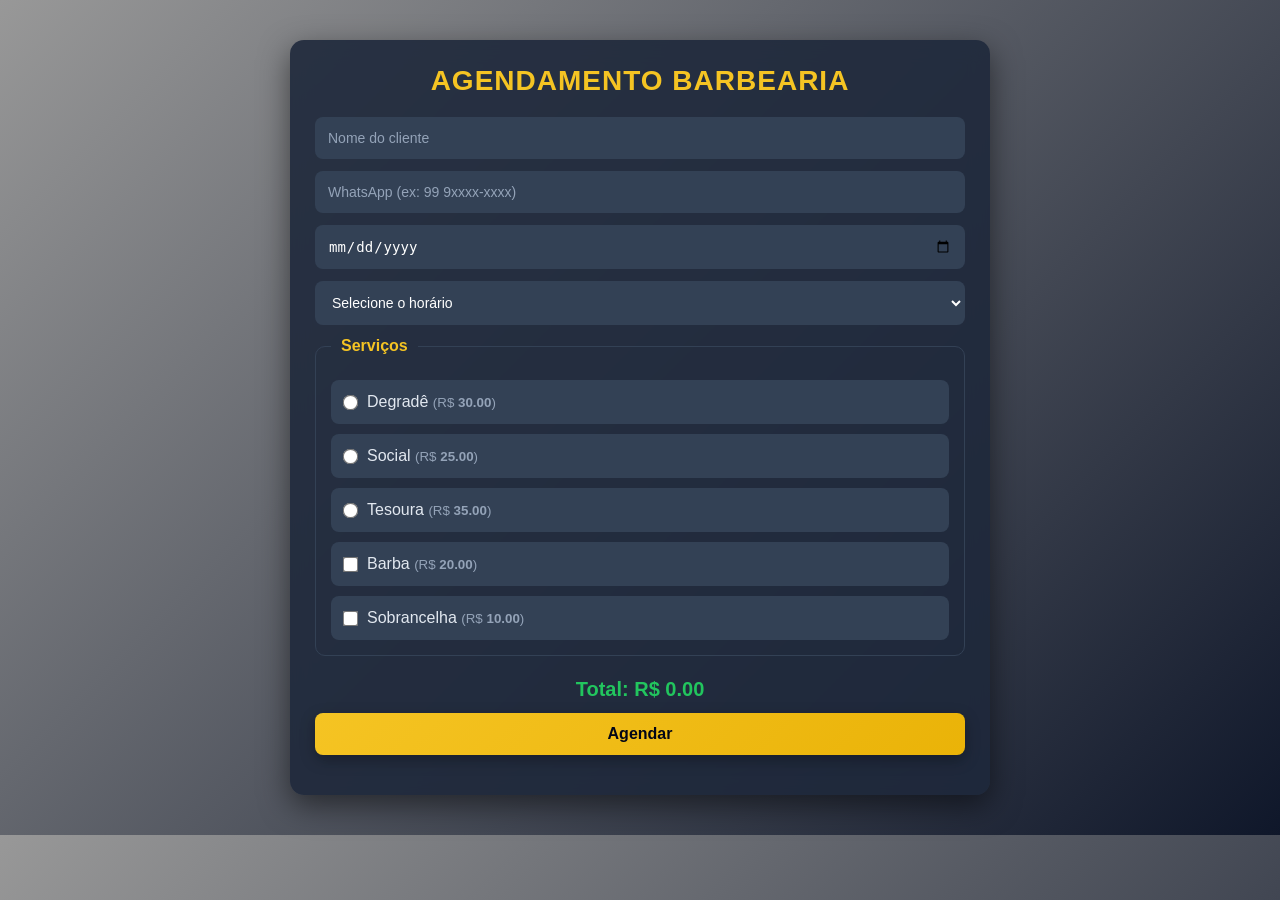
==== index.html @ 2b48092d "Primeira alteração" ====
<!DOCTYPE html>
<html lang="pt-BR">
<head>
  <meta charset="UTF-8">
  <title>Agendamento</title>
  <meta name="viewport" content="width=device-width, initial-scale=1.0">
  <link rel="stylesheet" href="./style.css">
</head>
<body>

<div class="painel">
  <h1>Agendamento Barbearia</h1>

  <!-- AGENDAMENTO -->
  <form id="formAgendamento" class="formulario">

    <input type="text" id="nome" placeholder="Nome do cliente" required>
    <input type="tel" id="telefone" placeholder="WhatsApp (ex: 99 9xxxx-xxxx)" required>

    <input type="date" id="data" required>

    <select id="hora" required>
      <option value="">Selecione o horário</option>
    </select>

    <!-- CORTES DE CABELO-->
    <fieldset class="servicos">
      <legend>Serviços</legend>

      <div class="cortes">
        <label class="opcao-corte">
          <input type="radio" name="corte" value="Degradê">
          <span>Degradê <small>(R$ <b id="precoDegrade"></b>)</small></span>
        </label>

        <label class="opcao-corte">
          <input type="radio" name="corte" value="Social">
          <span>Social <small>(R$ <b id="precoSocial"></b>)</small></span>
        </label>

        <label class="opcao-corte">
          <input type="radio" name="corte" value="Tesoura">
          <span>Tesoura <small>(R$ <b id="precoTesoura"></b>)</small></span>
        </label>
      </div>

      <!--BARBA E SOMBRANCELHA-->
      <div class="extras">
        <label class="opcao-extra">
          <input type="checkbox" id="barba">
          <span>Barba <small>(R$ <b id="precoBarba"></b>)</small></span>
        </label>

        <label class="opcao-extra">
          <input type="checkbox" id="sobrancelha">
          <span>Sobrancelha <small>(R$ <b id="precoSobrancelha"></b>)</small></span>
        </label>
      </div>
    </fieldset>

    <p class="total">Total: R$ <span id="total">0.00</span></p>

    <button type="submit">Agendar</button>

  </form>

  <div id="mensagem" class="mensagem"></div>

  <!-- COMPROVANTE -->
  <div id="comprovante">
  <h3>BARBEARIA</h3>
  <hr>

  <div id="comprovanteConteudo"></div>

  <hr>
  <p style="text-align:center;">Obrigado pela preferência!</p>

  <button onclick="imprimirComprovante()">Imprimir</button>
</div>

<script src="script.js"></script>
</body>
</html>
---- style.css ----
/* RESET */
* {
  margin: 0;
  padding: 0;
  box-sizing: border-box;
}

/* BODY */
body {
  font-family: 'Segoe UI', Arial, sans-serif;
  background: linear-gradient(135deg, #989898, #0f172a);
  color: #e2e8f0;
  padding: 20px;
}

/* TÍTULOS */
h1 {
  text-align: center;
  margin-bottom: 20px;
  color: #f5c423;
  font-size: 28px;
  letter-spacing: 1px;
  text-transform: uppercase;
}

h2 {
  text-align: center;
  margin-bottom: 15px;
  color: #f5c423;
}

/* PAINEL */
.painel {
  max-width: 700px;
  margin: 20px auto;
  background: rgba(30, 41, 59, 0.9);
  backdrop-filter: blur(10px);
  padding: 25px;
  border-radius: 14px;
  box-shadow: 0 10px 30px rgba(0,0,0,0.5);
  transition: 0.3s;
}

.painel:hover {
  transform: translateY(-3px);
}

/* FORMULARIO */
.formulario {
  display: flex;
  flex-direction: column;
  gap: 12px;
}

/* INPUTS */
input, select {
  padding: 12px;
  border-radius: 8px;
  border: 1px solid transparent;
  outline: none;
  background: #334155;
  color: #fff;
  font-size: 14px;
  transition: 0.2s;
}

input:focus, select:focus {
  border: 1px solid #f5c423;
  background: #1e293b;
}

/* PLACEHOLDER */
input::placeholder {
  color: #94a3b8;
}

/* FIELDSET */
fieldset {
  border: 1px solid #334155;
  border-radius: 10px;
  padding: 15px;
}

legend {
  padding: 0 10px;
  color: #f5c423;
  font-weight: bold;
}

/* SERVIÇOS */
.cortes, .extras {
  display: flex;
  flex-direction: column;
  gap: 10px;
  margin-top: 10px;
}

/* OPÇÕES */
.opcao-corte, .opcao-extra {
  display: flex;
  align-items: center;
  gap: 10px;
  background: #334155;
  padding: 12px;
  border-radius: 8px;
  cursor: pointer;
  transition: 0.2s;
  border: 1px solid transparent;
}

.opcao-corte:hover, .opcao-extra:hover {
  background: #475569;
  border: 1px solid #f5c423;
}

/* INPUT RADIO/CHECK */
input[type="radio"],
input[type="checkbox"] {
  transform: scale(1.2);
  cursor: pointer;
}

/* TEXTO PEQUENO */
small {
  color: #94a3b8;
}

/* TOTAL */
.total {
  font-size: 20px;
  text-align: center;
  margin-top: 10px;
  font-weight: bold;
  color: #22c55e;
}

/* BOTÃO */
button {
  padding: 12px;
  border: none;
  border-radius: 8px;
  background: linear-gradient(135deg, #f5c423, #eab308);
  color: #020617;
  font-size: 16px;
  font-weight: bold;
  cursor: pointer;
  transition: 0.3s;
  box-shadow: 0 5px 15px rgba(0,0,0,0.3);
}

button:hover {
  transform: scale(1.05);
  background: linear-gradient(135deg, #eab308, #f5c423);
}

button:active {
  transform: scale(0.98);
}

/* MENSAGEM */
.mensagem {
  text-align: center;
  margin-top: 15px;
  font-weight: bold;
}

/* COMPROVANTE */
.comprovante {
  margin-top: 20px;
  padding: 20px;
  background: #020617;
  border-radius: 10px;
  border: 1px solid #334155;
}

/* GRID ADMIN */
.precos {
  display: grid;
  grid-template-columns: repeat(auto-fit, minmax(150px, 1fr));
  gap: 15px;
}

/* LABEL ADMIN */
.precos label {
  display: flex;
  flex-direction: column;
  font-size: 14px;
  gap: 5px;
}

/* BOTÃO GRID */
.precos button {
  grid-column: 1 / -1;
}

/* AGENDA */
#listaAgendamentos {
  list-style: none;
  margin-top: 10px;
}

/* ITEM AGENDA */
#listaAgendamentos li {
  background: #334155;
  margin-bottom: 10px;
  padding: 12px;
  border-radius: 8px;
  border-left: 4px solid #f5c423;
  transition: 0.2s;
}

#listaAgendamentos li:hover {
  background: #475569;
}

/* RESPONSIVO */
@media (max-width: 600px) {
  .painel {
    padding: 15px;
  }

  h1 {
    font-size: 22px;
  }
}
/* ===== COMPROVANTE ===== */
#comprovante {
  display: none;
  max-width: 400px;
  margin: 30px auto;
  padding: 20px;
  border: 2px dashed #999;
  background: #fff;
  color: #000;
  font-family: monospace;
  text-align: left;
}

#comprovante h3 {
  text-align: center;
  margin-bottom: 10px;
}

#comprovante hr {
  margin: 10px 0;
}

#comprovante p {
  margin: 6px 0;
}

/* ===== IMPRESSÃO ===== */
@media print {
  body * {
    visibility: hidden;
  }

  #comprovante, #comprovante * {
    visibility: visible;
  }

  #comprovante {
    position: absolute;
    top: 0;
    left: 0;
    width: 100%;
  }
}
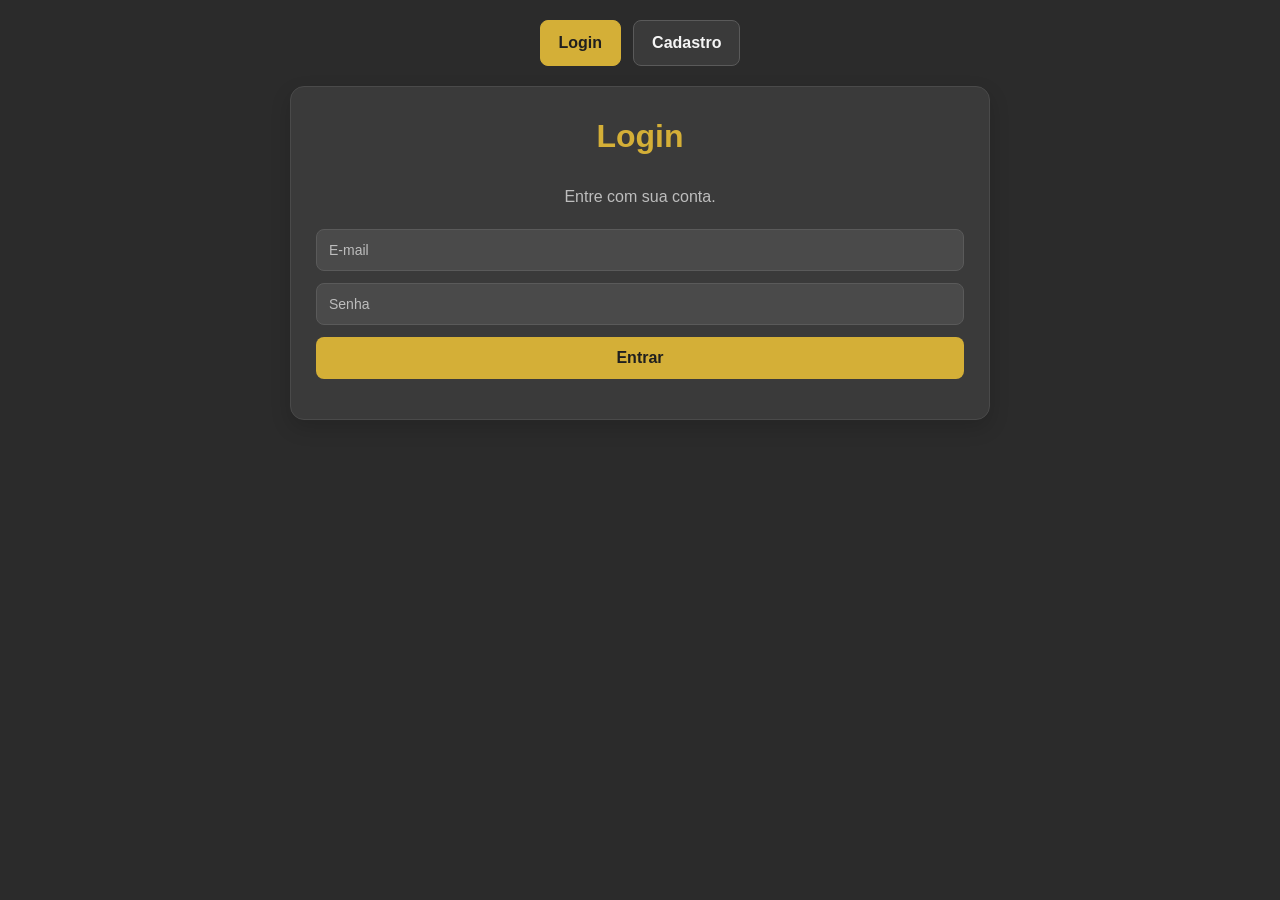
==== commit a54a0873: "Primeiro commit" ====
--- a/index.html
+++ b/index.html
@@ -4,56 +4,61 @@
   <meta charset="UTF-8">
   <title>Agendamento</title>
   <meta name="viewport" content="width=device-width, initial-scale=1.0">
-  <link rel="stylesheet" href="./style.css">
+  <link rel="stylesheet" href="assets/css/style.css">
 </head>
 <body>
 
+<nav class="nav-links">
+  <a href="index.html" class="ativo">Agendamento</a>
+  <a href="pages/perfil.html">Meu Perfil</a>
+  <button type="button" id="btnLogout" class="nav-button">Sair</button>
+</nav>
+
 <div class="painel">
   <h1>Agendamento Barbearia</h1>
+  <p id="usuarioInfo" class="auth-subtitulo"></p>
 
-  <!-- AGENDAMENTO -->
   <form id="formAgendamento" class="formulario">
-
-    <input type="text" id="nome" placeholder="Nome do cliente" required>
-    <input type="tel" id="telefone" placeholder="WhatsApp (ex: 99 9xxxx-xxxx)" required>
-
     <input type="date" id="data" required>
 
     <select id="hora" required>
       <option value="">Selecione o horário</option>
     </select>
 
-    <!-- CORTES DE CABELO-->
     <fieldset class="servicos">
       <legend>Serviços</legend>
 
       <div class="cortes">
-        <label class="opcao-corte">
+        <label class="opcao-servico">
           <input type="radio" name="corte" value="Degradê">
-          <span>Degradê <small>(R$ <b id="precoDegrade"></b>)</small></span>
+          <span class="nome-servico">Degradê</span>
+          <span class="valor-servico">R$ <span id="precoDegrade"></span></span>
         </label>
 
-        <label class="opcao-corte">
+        <label class="opcao-servico">
           <input type="radio" name="corte" value="Social">
-          <span>Social <small>(R$ <b id="precoSocial"></b>)</small></span>
+          <span class="nome-servico">Social</span>
+          <span class="valor-servico">R$ <span id="precoSocial"></span></span>
         </label>
 
-        <label class="opcao-corte">
+        <label class="opcao-servico">
           <input type="radio" name="corte" value="Tesoura">
-          <span>Tesoura <small>(R$ <b id="precoTesoura"></b>)</small></span>
+          <span class="nome-servico">Tesoura</span>
+          <span class="valor-servico">R$ <span id="precoTesoura"></span></span>
         </label>
       </div>
 
-      <!--BARBA E SOMBRANCELHA-->
       <div class="extras">
-        <label class="opcao-extra">
+        <label class="opcao-servico">
           <input type="checkbox" id="barba">
-          <span>Barba <small>(R$ <b id="precoBarba"></b>)</small></span>
+          <span class="nome-servico">Barba</span>
+          <span class="valor-servico">R$ <span id="precoBarba"></span></span>
         </label>
 
-        <label class="opcao-extra">
+        <label class="opcao-servico">
           <input type="checkbox" id="sobrancelha">
-          <span>Sobrancelha <small>(R$ <b id="precoSobrancelha"></b>)</small></span>
+          <span class="nome-servico">Sobrancelha</span>
+          <span class="valor-servico">R$ <span id="precoSobrancelha"></span></span>
         </label>
       </div>
     </fieldset>
@@ -61,24 +66,21 @@
     <p class="total">Total: R$ <span id="total">0.00</span></p>
 
     <button type="submit">Agendar</button>
-
   </form>
 
   <div id="mensagem" class="mensagem"></div>
 
-  <!-- COMPROVANTE -->
   <div id="comprovante">
-  <h3>BARBEARIA</h3>
-  <hr>
-
-  <div id="comprovanteConteudo"></div>
-
-  <hr>
-  <p style="text-align:center;">Obrigado pela preferência!</p>
-
-  <button onclick="imprimirComprovante()">Imprimir</button>
+    <h3>BARBEARIA</h3>
+    <hr>
+    <div id="comprovanteConteudo"></div>
+    <hr>
+    <p style="text-align:center;">Obrigado pela preferência!</p>
+    <button type="button" onclick="imprimirComprovante()">Imprimir</button>
+  </div>
 </div>
 
-<script src="script.js"></script>
+<script src="assets/js/auth.js"></script>
+<script src="assets/js/script.js"></script>
 </body>
 </html>
--- a/assets/css/style.css
+++ b/assets/css/style.css
@@ -0,0 +1,419 @@
+/* =========================
+   RESET
+========================= */
+* {
+  margin: 0;
+  padding: 0;
+  box-sizing: border-box;
+}
+
+/* =========================
+   BODY
+========================= */
+body {
+  font-family: "Segoe UI", Arial, sans-serif;
+  background: #2b2b2b;
+  color: #f5f5f5;
+  padding: 20px;
+  line-height: 1.5;
+}
+
+/* =========================
+   NAVEGAÇÃO
+========================= */
+.nav-links {
+  display: flex;
+  justify-content: center;
+  gap: 12px;
+  margin-bottom: 20px;
+}
+
+.nav-links a {
+  padding: 10px 18px;
+  background: #3a3a3a;
+  color: #f5f5f5;
+  border: 1px solid #5a5a5a;
+  border-radius: 8px;
+  text-decoration: none;
+  font-weight: 600;
+  transition: 0.2s;
+}
+
+.nav-links a:hover {
+  border-color: #d4af37;
+  color: #d4af37;
+}
+
+.nav-links a.ativo {
+  background: #d4af37;
+  color: #1f1f1f;
+  border-color: #d4af37;
+}
+
+.nav-button {
+  width: auto;
+  padding: 10px 18px;
+  background: #3a3a3a;
+  color: #f5f5f5;
+  border: 1px solid #5a5a5a;
+  border-radius: 8px;
+  font-weight: 600;
+}
+
+.nav-button:hover {
+  border-color: #ef4444;
+  background: #4a4a4a;
+  color: #ef4444;
+}
+
+.auth-painel {
+  max-width: 480px;
+}
+
+.auth-subtitulo {
+  text-align: center;
+  margin-bottom: 20px;
+  color: #bdbdbd;
+}
+
+.auth-link {
+  text-align: center;
+  margin-top: 16px;
+}
+
+.auth-link a {
+  color: #d4af37;
+  text-decoration: none;
+  font-weight: 600;
+}
+
+.auth-link a:hover {
+  text-decoration: underline;
+}
+
+input[readonly] {
+  opacity: 0.85;
+  cursor: not-allowed;
+}
+
+/* =========================
+   TITULOS
+========================= */
+h1 {
+  text-align: center;
+  margin-bottom: 25px;
+  color: #d4af37;
+  font-size: 32px;
+  font-weight: 700;
+}
+
+h2 {
+  text-align: center;
+  margin-bottom: 20px;
+  color: #d4af37;
+  font-size: 22px;
+}
+
+h3 {
+  text-align: center;
+}
+
+/* =========================
+   PAINEL
+========================= */
+.painel {
+  max-width: 700px;
+  margin: 20px auto;
+  background: #3a3a3a;
+  border: 1px solid #4a4a4a;
+  border-radius: 14px;
+  padding: 25px;
+  box-shadow: 0 8px 20px rgba(0, 0, 0, 0.15);
+}
+
+/* =========================
+   FORMULÁRIO
+========================= */
+.formulario {
+  display: flex;
+  flex-direction: column;
+  gap: 12px;
+}
+
+/* =========================
+   INPUTS
+========================= */
+input,
+select {
+  width: 100%;
+  padding: 12px;
+  background: #4a4a4a;
+  color: #fff;
+  border: 1px solid #5a5a5a;
+  border-radius: 8px;
+  font-size: 14px;
+  transition: 0.2s;
+}
+
+input:focus,
+select:focus {
+  outline: none;
+  border-color: #d4af37;
+}
+
+input::placeholder {
+  color: #bdbdbd;
+}
+
+/* =========================
+   FIELDSET
+========================= */
+fieldset {
+  border: 1px solid #5a5a5a;
+  border-radius: 10px;
+  padding: 15px;
+}
+
+legend {
+  color: #d4af37;
+  font-weight: 600;
+  padding: 0 8px;
+}
+
+/* =========================
+   SERVIÇOS
+========================= */
+
+.cortes,
+.extras {
+  display: flex;
+  flex-direction: column;
+  gap: 10px;
+}
+
+.extras {
+  margin-top: 15px;
+  padding-top: 15px;
+  border-top: 1px solid #5a5a5a;
+}
+
+.opcao-servico {
+  display: flex;
+  align-items: center;
+  gap: 14px;
+
+  background: #4a4a4a;
+  border: 1px solid #5a5a5a;
+  border-radius: 10px;
+
+  padding: 16px;
+  cursor: pointer;
+  transition: 0.2s;
+}
+
+.opcao-servico:hover {
+  border-color: #d4af37;
+}
+
+.opcao-servico input[type="radio"],
+.opcao-servico input[type="checkbox"] {
+  width: auto;
+  transform: scale(1.15);
+  flex-shrink: 0;
+}
+
+.nome-servico {
+  flex: 1;
+  color: #ffffff;
+  font-size: 16px;
+  font-weight: 500;
+}
+
+.valor-servico {
+  color: #d4af37;
+  font-size: 16px;
+  font-weight: 700;
+}
+
+.opcao-servico:has(input:checked) {
+  border-color: #d4af37;
+  background: rgba(212, 175, 55, 0.12);
+  box-shadow: 0 0 0 1px rgba(212, 175, 55, 0.2);
+}
+
+/* =========================
+   TOTAL
+========================= */
+.total {
+  text-align: center;
+  margin-top: 10px;
+  font-size: 24px;
+  font-weight: bold;
+  color: #4ade80;
+}
+
+/* =========================
+   BOTÕES
+========================= */
+button {
+  width: 100%;
+  padding: 12px;
+  border: none;
+  border-radius: 8px;
+
+  background: #d4af37;
+  color: #1f1f1f;
+
+  font-size: 16px;
+  font-weight: 700;
+  cursor: pointer;
+
+  transition: 0.2s;
+}
+
+button:hover {
+  background: #c19b2c;
+}
+
+button:active {
+  transform: scale(0.98);
+}
+
+/* =========================
+   MENSAGENS
+========================= */
+.mensagem {
+  margin-top: 15px;
+  text-align: center;
+  font-weight: bold;
+}
+
+.mensagem.sucesso {
+  color: #4ade80;
+}
+
+.mensagem.erro {
+  color: #ef4444;
+}
+
+/* =========================
+   ADMIN PREÇOS
+========================= */
+.precos {
+  display: grid;
+  grid-template-columns: repeat(auto-fit, minmax(150px, 1fr));
+  gap: 15px;
+}
+
+.precos label {
+  display: flex;
+  flex-direction: column;
+  gap: 5px;
+}
+
+.precos button {
+  grid-column: 1 / -1;
+}
+
+/* =========================
+   AGENDA
+========================= */
+.lista-admin,
+#listaAgendamentos,
+#listaClientes {
+  list-style: none;
+}
+
+.lista-admin li,
+#listaAgendamentos li,
+#listaClientes li {
+  background: #4a4a4a;
+  border: 1px solid #5a5a5a;
+  border-left: 4px solid #d4af37;
+
+  border-radius: 8px;
+  padding: 14px;
+  margin-bottom: 12px;
+}
+
+.lista-admin li button,
+#listaAgendamentos li button,
+#listaClientes li button {
+  margin-top: 10px;
+}
+
+.btn-perigo {
+  background: #ef4444;
+  color: #fff;
+}
+
+.btn-perigo:hover {
+  background: #dc2626;
+}
+
+/* =========================
+   COMPROVANTE
+========================= */
+#comprovante {
+  display: none;
+  max-width: 400px;
+  margin: 30px auto;
+  padding: 20px;
+
+  background: white;
+  color: black;
+
+  border-radius: 8px;
+  font-family: monospace;
+}
+
+#comprovante h3 {
+  text-align: center;
+  margin-bottom: 10px;
+}
+
+#comprovante hr {
+  margin: 10px 0;
+}
+
+#comprovante p {
+  margin: 5px 0;
+}
+
+/* =========================
+   RESPONSIVO
+========================= */
+@media (max-width: 600px) {
+  .painel {
+    padding: 18px;
+  }
+
+  h1 {
+    font-size: 26px;
+  }
+
+  .opcao-servico {
+    padding: 14px;
+  }
+}
+
+/* =========================
+   IMPRESSÃO
+========================= */
+@media print {
+  body * {
+    visibility: hidden;
+  }
+
+  #comprovante,
+  #comprovante * {
+    visibility: visible;
+  }
+
+  #comprovante {
+    position: absolute;
+    top: 0;
+    left: 0;
+    width: 100%;
+  }
+}
